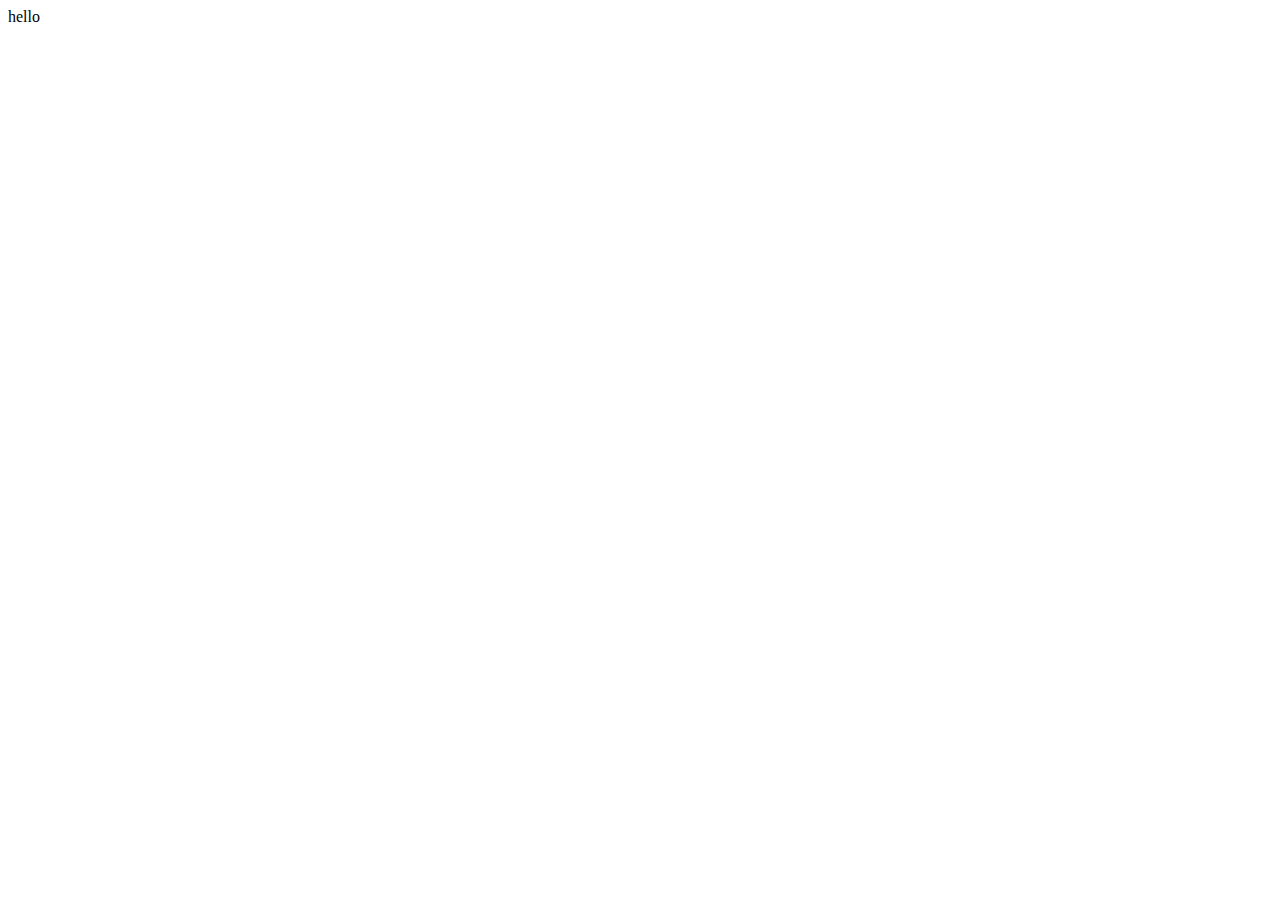
==== frontend/index.html @ de7ba952 "Add file server" ====
<!DOCTYPE html>
<html lang="en">
<head>
    <meta charset="utf-8">
    <meta name="viewport" content="width=device-width,initial-scale=1.0">
    <title>AI Detective</title>
</head>
<body>
    hello
</body>
</html>
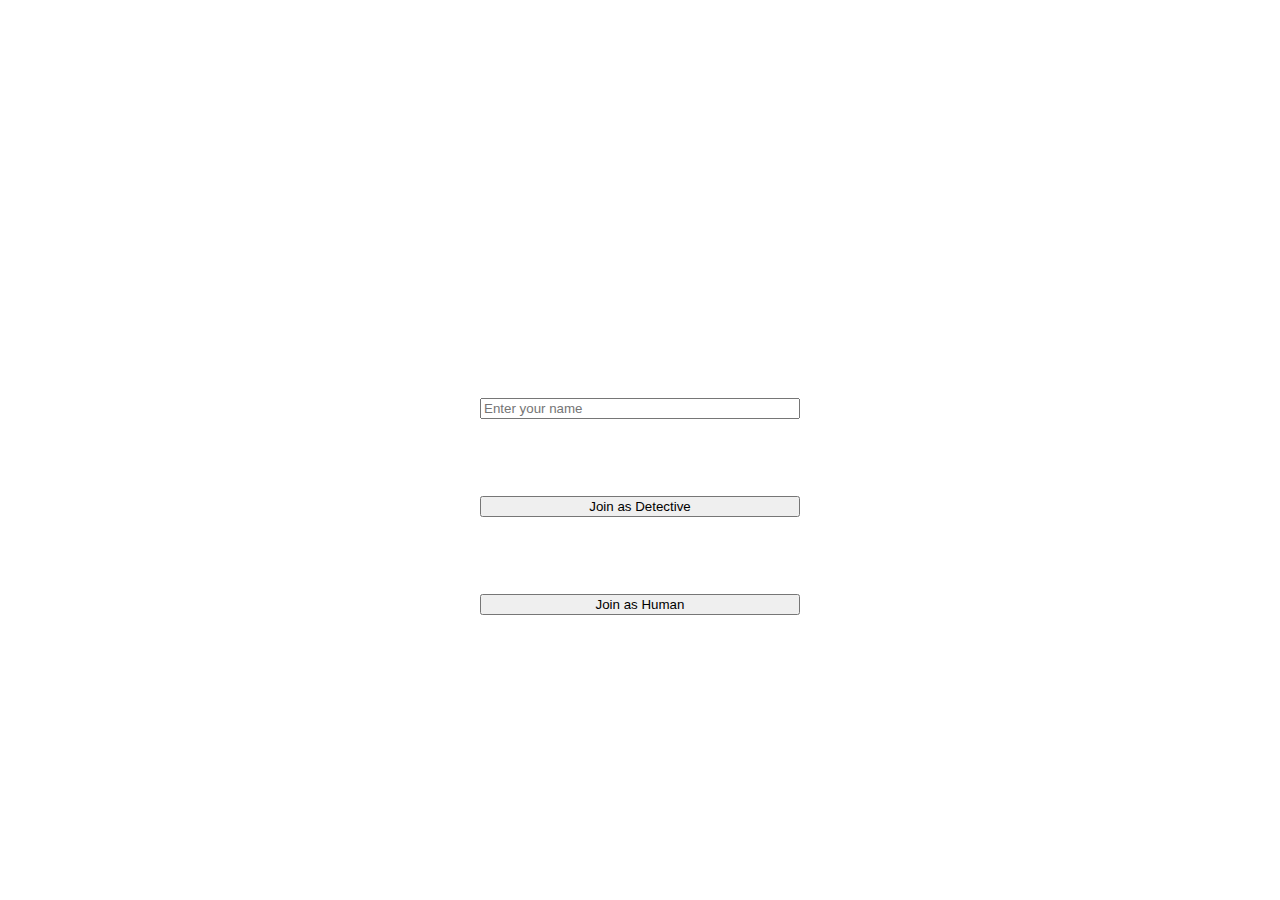
==== commit 600eb7ce: "Add ui" ====
--- a/frontend/index.html
+++ b/frontend/index.html
@@ -4,8 +4,88 @@
     <meta charset="utf-8">
     <meta name="viewport" content="width=device-width,initial-scale=1.0">
     <title>AI Detective</title>
+
+    <link rel="stylesheet" href="/styles.css">
+    <link rel="preconnect" href="https://fonts.googleapis.com">
+    <link rel="preconnect" href="https://fonts.gstatic.com" crossorigin>
+    <link href="https://fonts.googleapis.com/css2?family=Barlow:ital,wght@0,100;0,200;0,300;0,400;0,500;0,600;0,700;0,800;0,900;1,100;1,200;1,300;1,400;1,500;1,600;1,700;1,800;1,900&display=swap" rel="stylesheet">
+
+    <style>
+        .content {
+            height: 90vh;
+            display: flex;
+            flex-direction: column;
+            justify-content: space-around;
+            align-items: center;
+            padding: 0 3.2rem;
+        }
+
+        .logo {
+            color: #FFF;
+            font-weight: 600;
+            font-size: 4.8rem;
+        }
+
+        .menu {
+            padding: 9.6rem 0;
+            max-width: 40rem;
+            width: 100%;
+            display: flex;
+            justify-content: center;
+        }
+
+        .menu__buttons {
+            width: 20rem;
+            display: flex;
+            flex-direction: column;
+            gap: 4.8rem;
+        }
+
+        @media screen and (max-width: 464px) {
+            .menu {
+                padding: 4.8rem 0;
+            }
+        }
+    </style>
 </head>
 <body>
-    hello
+    <div class="content">
+        <div class="logo">AI Detective</div>
+        <div class="menu card card--glow card--image card--lines">
+            <div class="menu__buttons">
+                <input class="text-input" type="text" id="name" name="name" autocomplete="off" placeholder="Enter your name">
+                <button class="button" id="join-detective">Join as Detective</button>
+                <button class="button" id="join-human">Join as Human</button>
+            </div>
+        </div>
+    </div>
+    <script>
+        document.getElementById("join-detective").addEventListener("click", function(event) {
+            const name = getName();
+
+            if (name) {
+                localStorage.setItem("name", name);
+                window.location = "/detective";
+            }
+        });
+
+        document.getElementById("join-human").addEventListener("click", function(event) {
+            const name = getName();
+
+            if (name) {
+                localStorage.setItem("name", name);
+                window.location = "/human";
+            }
+        });
+
+        function getName() {
+            const input = document.getElementById("name")
+            const name = input.value;
+
+            input.classList.toggle("text-input--error", !name);
+
+            return name
+        }
+    </script>
 </body>
 </html>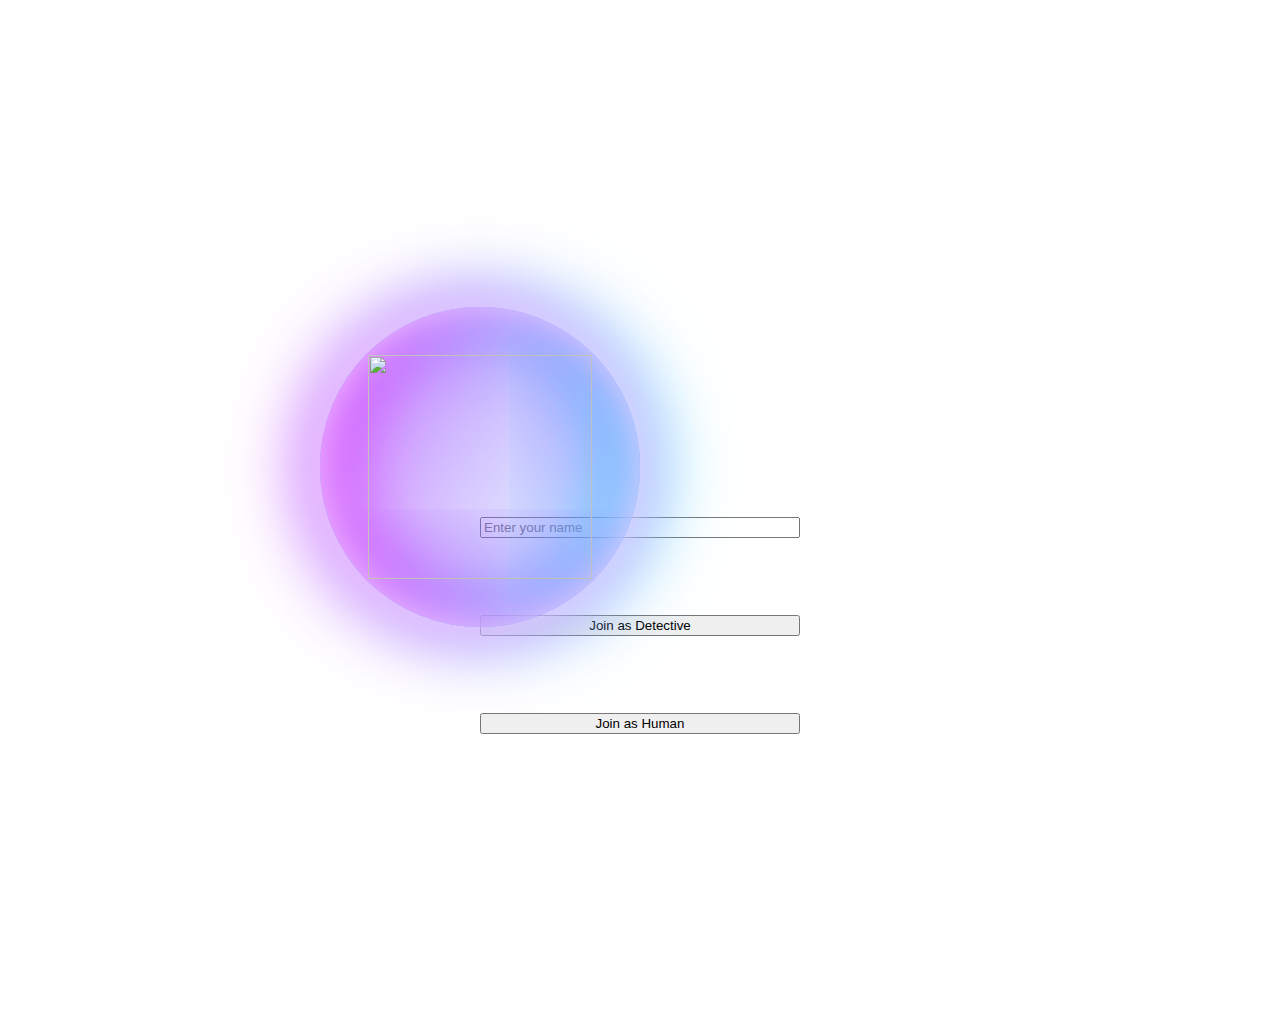
==== commit 0de45f8c: "Add error handling, remove unused images, add ball" ====
--- a/frontend/index.html
+++ b/frontend/index.html
@@ -12,12 +12,12 @@
 
     <style>
         .content {
-            height: 90vh;
+            height: 100vh;
             display: flex;
             flex-direction: column;
             justify-content: space-around;
             align-items: center;
-            padding: 0 3.2rem;
+            padding: 3.2rem;
         }
 
         .logo {
@@ -46,9 +46,83 @@
                 padding: 4.8rem 0;
             }
         }
+
+        .ball-wrapper {
+            position: absolute;
+            top: 35%;
+            transform: translateY(-50%);
+            left: 20rem;
+            display: flex;
+            flex-direction: column;
+            align-items: center;
+        }
+
+        @media screen and (max-width: 899px) {
+            .content {
+                height: auto;
+                gap: 6.4rem;
+            }
+            .ball-wrapper {
+                display: none;
+            }
+        }
+
+        .join-label text {
+            fill: hsla(0, 0%, 100%, 75%);
+            font-size: 7.5rem;
+            font-weight: 600;
+            transform: translateY(45rem);
+        }
+
+        .ball {
+            aspect-ratio: 1;
+            flex-shrink: 0;
+            width: 20rem;
+            height: 20rem;
+            border-radius: 50%;
+            box-shadow:
+                inset 0 0 50px hsla(0, 0%, 100%, 80%),
+                inset 20px 0 80px hsla(300, 100%, 50%, 80%),
+                inset -20px 0 80px hsla(180, 100%, 50%, 80%),
+                inset 20px 0 300px hsla(300, 100%, 50%, 80%),
+                inset -20px 0 300px hsla(180, 100%, 50%, 80%),
+                0 0 50px hsla(0, 0%, 100%, 80%),
+                -10px 0 80px hsla(300, 100%, 50%, 80%),
+                10px 0 80px hsla(180, 100%, 50%, 80%);
+            display: flex;
+            align-items: center;
+            justify-content: center;
+        }
+
+        .ball img {
+            width: 14rem;
+            height: 14rem;
+        }
     </style>
 </head>
 <body>
+    <div class="ball-wrapper">
+        <!-- <div class="join-label">Scan to Join</div> -->
+        <div class="join-label">
+            <!-- <svg width="150" viewBox="0 0 354 97">
+                <path id="curve" d="M 0 95.6 C 4 89.5 65.5 -1.2 178.6 0 C 289.9 1.2 349.4 90.3 354 97" fill="rgba(0, 0, 0, 0.5)"/>
+                <textPath xlink:href="#curve">
+                    Dangerous Curves Ahead
+                  </textPath>
+            </svg> -->
+            <svg width="250" viewBox="0 0 500 600">
+                <path id="curve" d="M73.2,148.6c4-6.1,65.5-96.8,178.6-95.6c111.3,1.2,170.8,90.3,175.1,97" fill="transparent"/>
+                <text width="500">
+                  <textPath xlink:href="#curve">
+                    Scan to Join
+                  </textPath>
+                </text>
+              </svg>
+        </div>
+        <div class="ball">
+            <img src="/images/qr.svg">
+        </div>
+    </div>
     <div class="content">
         <div class="logo">AI Detective</div>
         <div class="menu card card--glow card--image card--lines">
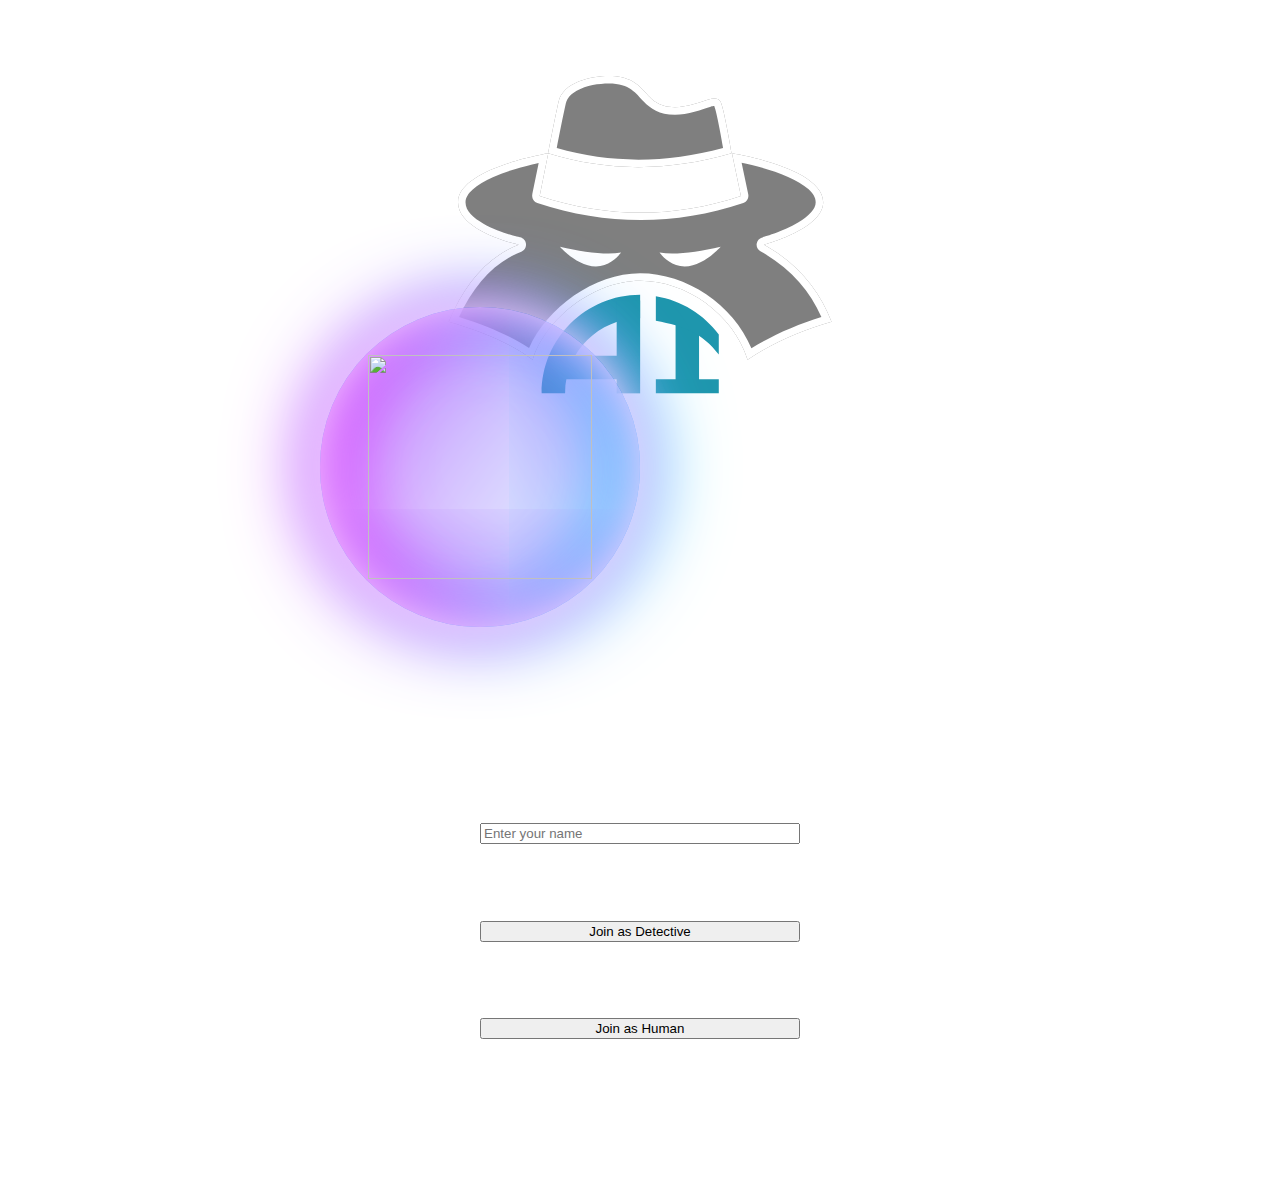
==== commit 2f47a15b: "Add logo" ====
--- a/frontend/index.html
+++ b/frontend/index.html
@@ -15,15 +15,17 @@
             height: 100vh;
             display: flex;
             flex-direction: column;
-            justify-content: space-around;
+            /* justify-content: space-around; */
             align-items: center;
             padding: 3.2rem;
+            gap: 6.4rem;
         }
 
         .logo {
-            color: #FFF;
+            width: 50rem;
+            /* color: #FFF;
             font-weight: 600;
-            font-size: 4.8rem;
+            font-size: 4.8rem; */
         }
 
         .menu {
@@ -60,10 +62,13 @@
         @media screen and (max-width: 899px) {
             .content {
                 height: auto;
-                gap: 6.4rem;
+                gap: 3.2rem;
             }
             .ball-wrapper {
                 display: none;
+            }
+            .logo {
+                width: 30rem;
             }
         }
 
@@ -124,7 +129,58 @@
         </div>
     </div>
     <div class="content">
-        <div class="logo">AI Detective</div>
+        <div class="logo">
+            <svg width="100%" height="100%" viewBox="0 0 853 537" version="1.1" xmlns="http://www.w3.org/2000/svg" xmlns:xlink="http://www.w3.org/1999/xlink" xml:space="preserve" xmlns:serif="http://www.serif.com/" style="fill-rule:evenodd;clip-rule:evenodd;stroke-linejoin:round;stroke-miterlimit:2;">
+                <g id="Artboard1" transform="matrix(0.444103,0,0,0.496347,0,0)">
+                    <rect x="0" y="0" width="1920" height="1080" style="fill:none;"/>
+                    <g transform="matrix(2.25173,0,0,2.01472,0,0)">
+                        <path d="M312.071,318.614C293.057,304.141 264.839,290.339 222.564,277.983C239.699,237.304 263.967,208.988 296.997,195.859C296.997,195.859 232.448,181.971 232.448,150.641C232.448,114.479 328.682,98.488 328.682,98.488L319.518,143.836C391.042,167.356 462.566,167.787 534.09,143.836L524.553,98.488C524.553,98.488 621.826,113.526 621.826,150.641C621.826,179.118 558.834,195.859 558.834,195.859C595.478,216.441 617.819,244.685 630.727,277.983C598.693,287.01 567.166,300.797 541.223,318.625C525.998,269.825 476.012,234.363 426.645,234.363C377.278,234.363 325.788,274.659 312.071,318.614Z" style="fill-opacity:0.5;"/>
+                        <path d="M312.071,318.614C293.057,304.141 264.839,290.339 222.564,277.983C239.699,237.304 263.967,208.988 296.997,195.859C296.997,195.859 232.448,181.971 232.448,150.641C232.448,114.479 328.682,98.488 328.682,98.488L319.518,143.836C391.042,167.356 462.566,167.787 534.09,143.836L524.553,98.488C524.553,98.488 621.826,113.526 621.826,150.641C621.826,179.118 558.834,195.859 558.834,195.859C595.478,216.441 617.819,244.685 630.727,277.983C598.693,287.01 567.166,300.797 541.223,318.625C525.998,269.825 476.012,234.363 426.645,234.363C377.278,234.363 325.788,274.659 312.071,318.614ZM308.24,306.102C290.565,294.424 266.515,283.201 233.547,272.94C249.435,238.851 271.016,214.795 299.952,203.293C303.225,201.992 305.262,198.704 304.97,195.194C304.677,191.684 302.123,188.779 298.68,188.038C298.68,188.038 276.732,183.336 259.179,173.169C249.417,167.516 240.448,160.512 240.448,150.641C240.448,145.543 243.524,141.209 247.865,137.225C253.462,132.089 261.198,127.723 269.593,123.962C286.603,116.342 306.31,111.319 318.465,108.662C318.465,108.662 311.677,142.252 311.677,142.252C310.874,146.224 313.169,150.17 317.019,151.436C390.223,175.508 463.427,175.936 536.63,151.422C540.481,150.133 542.754,146.164 541.919,142.19L534.843,108.542C547.112,111.086 567.109,115.966 584.36,123.57C592.837,127.306 600.649,131.673 606.301,136.859C610.719,140.914 613.826,145.372 613.826,150.641C613.826,154.478 611.909,157.904 609.194,161.081C605.674,165.199 600.793,168.821 595.513,172.014C578.301,182.425 556.78,188.127 556.78,188.127C553.633,188.964 551.307,191.623 550.898,194.853C550.489,198.084 552.078,201.239 554.917,202.834C586.758,220.719 607.253,244.676 619.909,272.838C593.481,281.007 567.696,292.332 545.281,306.393C525.773,259.486 475.92,226.363 426.645,226.363C377.808,226.363 327.024,263.335 308.24,306.102L308.24,306.102Z" style="fill:white;"/>
+                    </g>
+                    <g transform="matrix(2.25173,-1.38778e-17,-9.57567e-16,2.01472,-1201.52,-556.553)">
+                        <path d="M874.692,474.275C899.787,479.898 922.714,483.246 939.904,480.568C939.904,480.568 929.476,495.325 913.103,495.325C892.999,495.325 874.692,474.275 874.692,474.275Z" style="fill:white;"/>
+                    </g>
+                    <g transform="matrix(2.25173,1.38778e-17,4.02456e-16,2.01472,-1201.52,-556.553)">
+                        <path d="M1046.15,474.275C1021.06,479.898 998.129,483.246 980.94,480.568C980.94,480.568 991.367,495.325 1007.74,495.325C1027.84,495.325 1046.15,474.275 1046.15,474.275Z" style="fill:white;"/>
+                    </g>
+                    <g transform="matrix(2.25173,0,0,2.01472,-1201.52,-540.677)">
+                        <path d="M862.111,366.851C925.213,386.413 990.426,386.451 1057.76,366.851C1057.76,366.851 1050.27,321.598 1046.15,312.029C1044.39,307.946 1039.01,307.555 1033.07,309.438C1025.28,311.909 1009.61,317.668 997.407,317.668C961.692,317.668 970.537,284.442 926.688,284.442C907.791,284.442 877.99,290.951 873.191,312.029C869.439,328.507 862.111,366.851 862.111,366.851Z" style="fill-opacity:0.5;"/>
+                        <path d="M862.111,366.851C925.213,386.413 990.426,386.451 1057.76,366.851C1057.76,366.851 1050.27,321.598 1046.15,312.029C1044.39,307.946 1039.01,307.555 1033.07,309.438C1025.28,311.909 1009.61,317.668 997.407,317.668C961.692,317.668 970.537,284.442 926.688,284.442C907.791,284.442 877.99,290.951 873.191,312.029C869.439,328.507 862.111,366.851 862.111,366.851ZM1039.29,316.461C1042.27,324.872 1046.61,349.013 1048.68,361.095C987.786,377.626 928.673,377.671 871.336,361.254L871.336,361.254C873.628,349.425 878.261,325.796 880.991,313.805C882.401,307.616 886.978,303.332 892.573,300.186C902.82,294.426 916.526,292.442 926.688,292.442C949.616,292.442 955.828,303.232 963.999,311.572C971.539,319.266 980.175,325.668 997.407,325.668C1010.42,325.668 1027.17,319.7 1035.49,317.064C1036.66,316.691 1038.34,316.527 1039.29,316.461Z" style="fill:white;"/>
+                    </g>
+                    <g>
+                        <g transform="matrix(2.25173,0,0,2.01472,-1228.65,-470.707)">
+                            <text x="595.562px" y="709.769px" style="font-family:'Barlow-Bold', 'Barlow';font-weight:700;font-size:150px;fill:white;">DETEC<tspan x="1041.21px " y="709.769px ">T</tspan>IV<tspan x="1260.81px " y="709.769px ">E</tspan></text>
+                        </g>
+                        <g>
+                            <g transform="matrix(2.25173,0,0,2.01472,-1201.52,-540.677)">
+                                <path d="M960.242,542.726L960.242,517.726C902.253,517.726 855.242,564.736 855.242,622.726L880.242,622.726C880.242,578.544 916.06,542.726 960.242,542.726Z" style="fill:rgb(31,150,173);"/>
+                            </g>
+                            <g transform="matrix(2.39105,0,0,6.14863,-1154.65,-3417.43)">
+                                <rect x="861.129" y="639.499" width="23.56" height="32.418" style="fill:rgb(31,150,173);"/>
+                            </g>
+                            <g transform="matrix(2.39105,0,0,4.98997,-1013.21,-2643.81)">
+                                <rect x="861.129" y="639.499" width="23.56" height="32.418" style="fill:rgb(31,150,173);"/>
+                            </g>
+                            <g transform="matrix(2.25173,0,0,2.01472,-1201.52,-540.677)">
+                                <path d="M1065,622.726L1065,622.726L1065,622.726ZM1044.1,581.363C1026.23,558.099 1007.86,551.156 976.992,545.256L976.992,519.094C1004.36,523.549 1028.17,538.58 1044.1,559.855L1044.1,581.363Z" style="fill:rgb(31,150,173);"/>
+                            </g>
+                            <g transform="matrix(1.4641e-16,2.13938,-6.0525,3.316e-16,4830.57,-1208.96)">
+                                <rect x="861.129" y="639.499" width="23.56" height="32.418" style="fill:rgb(31,150,173);"/>
+                            </g>
+                            <g transform="matrix(8.77841e-17,1.28273,-4.66149,2.5539e-16,4130.54,-420.871)">
+                                <rect x="861.129" y="639.499" width="23.56" height="32.418" style="fill:rgb(31,150,173);"/>
+                            </g>
+                        </g>
+                    </g>
+                    <g transform="matrix(1.6597,0,0,1.485,-707.242,-260.454)">
+                        <path d="M992.065,493.909L985.536,494.549L988.326,494.194L992.065,493.909Z" style="fill:white;"/>
+                    </g>
+                    <g transform="matrix(1.6597,0,0,1.485,-707.242,-260.454)">
+                        <path d="M1003.44,493.391L995.495,493.648L996.589,493.565L1003.44,493.391Z" style="fill:white;"/>
+                    </g>
+                </g>
+            </svg>
+        </div>
         <div class="menu card card--glow card--image card--lines">
             <div class="menu__buttons">
                 <input class="text-input" type="text" id="name" name="name" autocomplete="off" placeholder="Enter your name">
